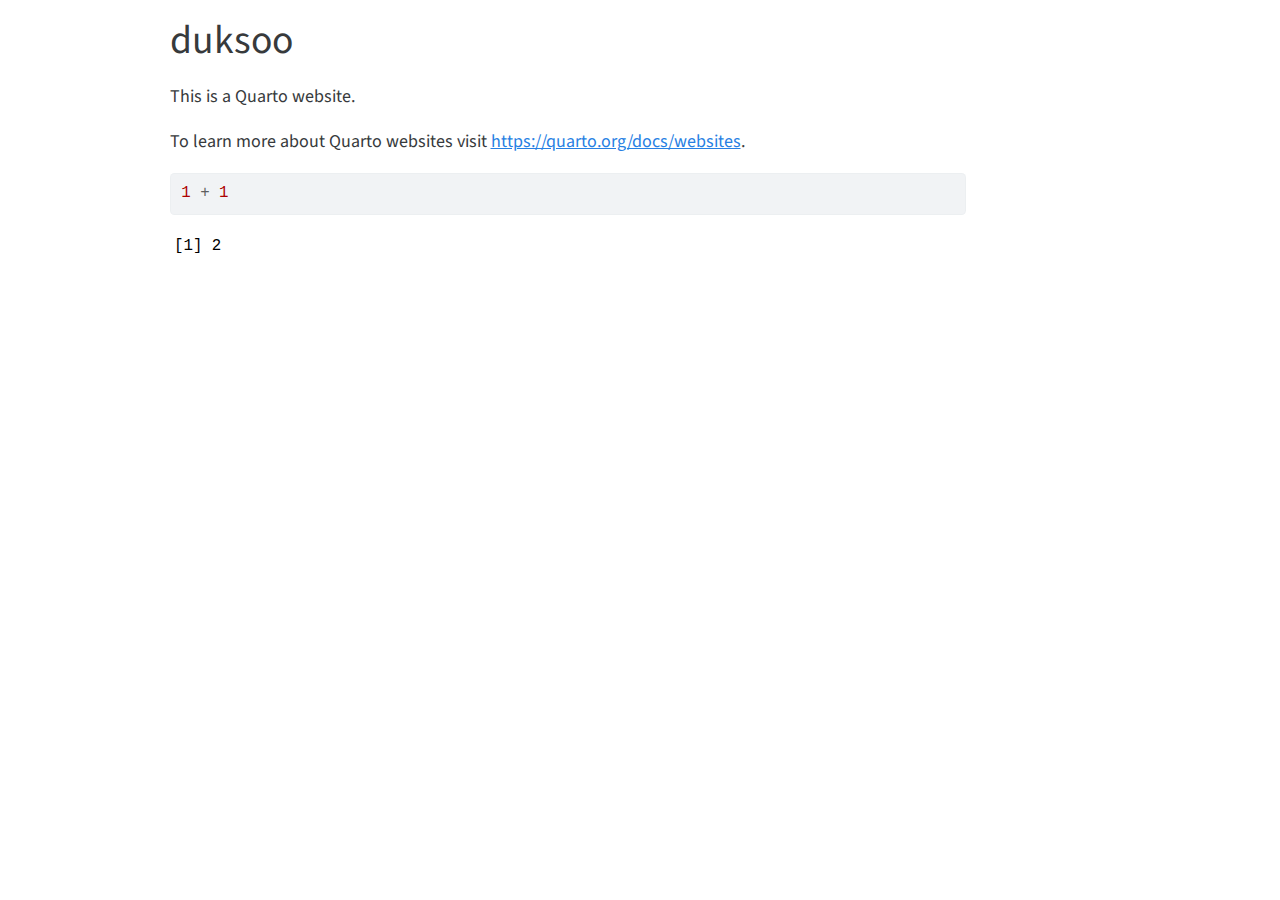
==== docs/index.html @ f3102d4a "start duksoo" ====
<!DOCTYPE html>
<html xmlns="http://www.w3.org/1999/xhtml" lang="en" xml:lang="en"><head>

<meta charset="utf-8">
<meta name="generator" content="quarto-1.2.280">

<meta name="viewport" content="width=device-width, initial-scale=1.0, user-scalable=yes">


<title>duksoo</title>
<style>
code{white-space: pre-wrap;}
span.smallcaps{font-variant: small-caps;}
div.columns{display: flex; gap: min(4vw, 1.5em);}
div.column{flex: auto; overflow-x: auto;}
div.hanging-indent{margin-left: 1.5em; text-indent: -1.5em;}
ul.task-list{list-style: none;}
ul.task-list li input[type="checkbox"] {
  width: 0.8em;
  margin: 0 0.8em 0.2em -1.6em;
  vertical-align: middle;
}
pre > code.sourceCode { white-space: pre; position: relative; }
pre > code.sourceCode > span { display: inline-block; line-height: 1.25; }
pre > code.sourceCode > span:empty { height: 1.2em; }
.sourceCode { overflow: visible; }
code.sourceCode > span { color: inherit; text-decoration: inherit; }
div.sourceCode { margin: 1em 0; }
pre.sourceCode { margin: 0; }
@media screen {
div.sourceCode { overflow: auto; }
}
@media print {
pre > code.sourceCode { white-space: pre-wrap; }
pre > code.sourceCode > span { text-indent: -5em; padding-left: 5em; }
}
pre.numberSource code
  { counter-reset: source-line 0; }
pre.numberSource code > span
  { position: relative; left: -4em; counter-increment: source-line; }
pre.numberSource code > span > a:first-child::before
  { content: counter(source-line);
    position: relative; left: -1em; text-align: right; vertical-align: baseline;
    border: none; display: inline-block;
    -webkit-touch-callout: none; -webkit-user-select: none;
    -khtml-user-select: none; -moz-user-select: none;
    -ms-user-select: none; user-select: none;
    padding: 0 4px; width: 4em;
    color: #aaaaaa;
  }
pre.numberSource { margin-left: 3em; border-left: 1px solid #aaaaaa;  padding-left: 4px; }
div.sourceCode
  {   }
@media screen {
pre > code.sourceCode > span > a:first-child::before { text-decoration: underline; }
}
code span.al { color: #ff0000; font-weight: bold; } /* Alert */
code span.an { color: #60a0b0; font-weight: bold; font-style: italic; } /* Annotation */
code span.at { color: #7d9029; } /* Attribute */
code span.bn { color: #40a070; } /* BaseN */
code span.bu { color: #008000; } /* BuiltIn */
code span.cf { color: #007020; font-weight: bold; } /* ControlFlow */
code span.ch { color: #4070a0; } /* Char */
code span.cn { color: #880000; } /* Constant */
code span.co { color: #60a0b0; font-style: italic; } /* Comment */
code span.cv { color: #60a0b0; font-weight: bold; font-style: italic; } /* CommentVar */
code span.do { color: #ba2121; font-style: italic; } /* Documentation */
code span.dt { color: #902000; } /* DataType */
code span.dv { color: #40a070; } /* DecVal */
code span.er { color: #ff0000; font-weight: bold; } /* Error */
code span.ex { } /* Extension */
code span.fl { color: #40a070; } /* Float */
code span.fu { color: #06287e; } /* Function */
code span.im { color: #008000; font-weight: bold; } /* Import */
code span.in { color: #60a0b0; font-weight: bold; font-style: italic; } /* Information */
code span.kw { color: #007020; font-weight: bold; } /* Keyword */
code span.op { color: #666666; } /* Operator */
code span.ot { color: #007020; } /* Other */
code span.pp { color: #bc7a00; } /* Preprocessor */
code span.sc { color: #4070a0; } /* SpecialChar */
code span.ss { color: #bb6688; } /* SpecialString */
code span.st { color: #4070a0; } /* String */
code span.va { color: #19177c; } /* Variable */
code span.vs { color: #4070a0; } /* VerbatimString */
code span.wa { color: #60a0b0; font-weight: bold; font-style: italic; } /* Warning */
</style>


<script src="index_files/libs/clipboard/clipboard.min.js"></script>
<script src="index_files/libs/quarto-html/quarto.js"></script>
<script src="index_files/libs/quarto-html/popper.min.js"></script>
<script src="index_files/libs/quarto-html/tippy.umd.min.js"></script>
<script src="index_files/libs/quarto-html/anchor.min.js"></script>
<link href="index_files/libs/quarto-html/tippy.css" rel="stylesheet">
<link href="index_files/libs/quarto-html/quarto-syntax-highlighting.css" rel="stylesheet" id="quarto-text-highlighting-styles">
<script src="index_files/libs/bootstrap/bootstrap.min.js"></script>
<link href="index_files/libs/bootstrap/bootstrap-icons.css" rel="stylesheet">
<link href="index_files/libs/bootstrap/bootstrap.min.css" rel="stylesheet" id="quarto-bootstrap" data-mode="light">


<link rel="stylesheet" href="styles.css">
</head>

<body>

<div id="quarto-content" class="page-columns page-rows-contents page-layout-article">
<div id="quarto-margin-sidebar" class="sidebar margin-sidebar">
  
</div>
<main class="content" id="quarto-document-content">

<header id="title-block-header" class="quarto-title-block default">
<div class="quarto-title">
<h1 class="title">duksoo</h1>
</div>



<div class="quarto-title-meta">

    
  
    
  </div>
  

</header>

<p>This is a Quarto website.</p>
<p>To learn more about Quarto websites visit <a href="https://quarto.org/docs/websites" class="uri">https://quarto.org/docs/websites</a>.</p>
<div class="cell">
<div class="sourceCode cell-code" id="cb1"><pre class="sourceCode r code-with-copy"><code class="sourceCode r"><span id="cb1-1"><a href="#cb1-1" aria-hidden="true" tabindex="-1"></a><span class="dv">1</span> <span class="sc">+</span> <span class="dv">1</span></span></code><button title="Copy to Clipboard" class="code-copy-button"><i class="bi"></i></button></pre></div>
<div class="cell-output cell-output-stdout">
<pre><code>[1] 2</code></pre>
</div>
</div>

</main>
<!-- /main column -->
<script id="quarto-html-after-body" type="application/javascript">
window.document.addEventListener("DOMContentLoaded", function (event) {
  const toggleBodyColorMode = (bsSheetEl) => {
    const mode = bsSheetEl.getAttribute("data-mode");
    const bodyEl = window.document.querySelector("body");
    if (mode === "dark") {
      bodyEl.classList.add("quarto-dark");
      bodyEl.classList.remove("quarto-light");
    } else {
      bodyEl.classList.add("quarto-light");
      bodyEl.classList.remove("quarto-dark");
    }
  }
  const toggleBodyColorPrimary = () => {
    const bsSheetEl = window.document.querySelector("link#quarto-bootstrap");
    if (bsSheetEl) {
      toggleBodyColorMode(bsSheetEl);
    }
  }
  toggleBodyColorPrimary();  
  const icon = "";
  const anchorJS = new window.AnchorJS();
  anchorJS.options = {
    placement: 'right',
    icon: icon
  };
  anchorJS.add('.anchored');
  const clipboard = new window.ClipboardJS('.code-copy-button', {
    target: function(trigger) {
      return trigger.previousElementSibling;
    }
  });
  clipboard.on('success', function(e) {
    // button target
    const button = e.trigger;
    // don't keep focus
    button.blur();
    // flash "checked"
    button.classList.add('code-copy-button-checked');
    var currentTitle = button.getAttribute("title");
    button.setAttribute("title", "Copied!");
    let tooltip;
    if (window.bootstrap) {
      button.setAttribute("data-bs-toggle", "tooltip");
      button.setAttribute("data-bs-placement", "left");
      button.setAttribute("data-bs-title", "Copied!");
      tooltip = new bootstrap.Tooltip(button, 
        { trigger: "manual", 
          customClass: "code-copy-button-tooltip",
          offset: [0, -8]});
      tooltip.show();    
    }
    setTimeout(function() {
      if (tooltip) {
        tooltip.hide();
        button.removeAttribute("data-bs-title");
        button.removeAttribute("data-bs-toggle");
        button.removeAttribute("data-bs-placement");
      }
      button.setAttribute("title", currentTitle);
      button.classList.remove('code-copy-button-checked');
    }, 1000);
    // clear code selection
    e.clearSelection();
  });
  function tippyHover(el, contentFn) {
    const config = {
      allowHTML: true,
      content: contentFn,
      maxWidth: 500,
      delay: 100,
      arrow: false,
      appendTo: function(el) {
          return el.parentElement;
      },
      interactive: true,
      interactiveBorder: 10,
      theme: 'quarto',
      placement: 'bottom-start'
    };
    window.tippy(el, config); 
  }
  const noterefs = window.document.querySelectorAll('a[role="doc-noteref"]');
  for (var i=0; i<noterefs.length; i++) {
    const ref = noterefs[i];
    tippyHover(ref, function() {
      // use id or data attribute instead here
      let href = ref.getAttribute('data-footnote-href') || ref.getAttribute('href');
      try { href = new URL(href).hash; } catch {}
      const id = href.replace(/^#\/?/, "");
      const note = window.document.getElementById(id);
      return note.innerHTML;
    });
  }
  const findCites = (el) => {
    const parentEl = el.parentElement;
    if (parentEl) {
      const cites = parentEl.dataset.cites;
      if (cites) {
        return {
          el,
          cites: cites.split(' ')
        };
      } else {
        return findCites(el.parentElement)
      }
    } else {
      return undefined;
    }
  };
  var bibliorefs = window.document.querySelectorAll('a[role="doc-biblioref"]');
  for (var i=0; i<bibliorefs.length; i++) {
    const ref = bibliorefs[i];
    const citeInfo = findCites(ref);
    if (citeInfo) {
      tippyHover(citeInfo.el, function() {
        var popup = window.document.createElement('div');
        citeInfo.cites.forEach(function(cite) {
          var citeDiv = window.document.createElement('div');
          citeDiv.classList.add('hanging-indent');
          citeDiv.classList.add('csl-entry');
          var biblioDiv = window.document.getElementById('ref-' + cite);
          if (biblioDiv) {
            citeDiv.innerHTML = biblioDiv.innerHTML;
          }
          popup.appendChild(citeDiv);
        });
        return popup.innerHTML;
      });
    }
  }
});
</script>
</div> <!-- /content -->



</body></html>
---- docs/index_files/libs/quarto-html/tippy.css ----
.tippy-box[data-animation=fade][data-state=hidden]{opacity:0}[data-tippy-root]{max-width:calc(100vw - 10px)}.tippy-box{position:relative;background-color:#333;color:#fff;border-radius:4px;font-size:14px;line-height:1.4;white-space:normal;outline:0;transition-property:transform,visibility,opacity}.tippy-box[data-placement^=top]>.tippy-arrow{bottom:0}.tippy-box[data-placement^=top]>.tippy-arrow:before{bottom:-7px;left:0;border-width:8px 8px 0;border-top-color:initial;transform-origin:center top}.tippy-box[data-placement^=bottom]>.tippy-arrow{top:0}.tippy-box[data-placement^=bottom]>.tippy-arrow:before{top:-7px;left:0;border-width:0 8px 8px;border-bottom-color:initial;transform-origin:center bottom}.tippy-box[data-placement^=left]>.tippy-arrow{right:0}.tippy-box[data-placement^=left]>.tippy-arrow:before{border-width:8px 0 8px 8px;border-left-color:initial;right:-7px;transform-origin:center left}.tippy-box[data-placement^=right]>.tippy-arrow{left:0}.tippy-box[data-placement^=right]>.tippy-arrow:before{left:-7px;border-width:8px 8px 8px 0;border-right-color:initial;transform-origin:center right}.tippy-box[data-inertia][data-state=visible]{transition-timing-function:cubic-bezier(.54,1.5,.38,1.11)}.tippy-arrow{width:16px;height:16px;color:#333}.tippy-arrow:before{content:"";position:absolute;border-color:transparent;border-style:solid}.tippy-content{position:relative;padding:5px 9px;z-index:1}
---- docs/index_files/libs/quarto-html/quarto-syntax-highlighting.css ----
/* quarto syntax highlight colors */
:root {
  --quarto-hl-ot-color: #003B4F;
  --quarto-hl-at-color: #657422;
  --quarto-hl-ss-color: #20794D;
  --quarto-hl-an-color: #5E5E5E;
  --quarto-hl-fu-color: #4758AB;
  --quarto-hl-st-color: #20794D;
  --quarto-hl-cf-color: #003B4F;
  --quarto-hl-op-color: #5E5E5E;
  --quarto-hl-er-color: #AD0000;
  --quarto-hl-bn-color: #AD0000;
  --quarto-hl-al-color: #AD0000;
  --quarto-hl-va-color: #111111;
  --quarto-hl-bu-color: inherit;
  --quarto-hl-ex-color: inherit;
  --quarto-hl-pp-color: #AD0000;
  --quarto-hl-in-color: #5E5E5E;
  --quarto-hl-vs-color: #20794D;
  --quarto-hl-wa-color: #5E5E5E;
  --quarto-hl-do-color: #5E5E5E;
  --quarto-hl-im-color: #00769E;
  --quarto-hl-ch-color: #20794D;
  --quarto-hl-dt-color: #AD0000;
  --quarto-hl-fl-color: #AD0000;
  --quarto-hl-co-color: #5E5E5E;
  --quarto-hl-cv-color: #5E5E5E;
  --quarto-hl-cn-color: #8f5902;
  --quarto-hl-sc-color: #5E5E5E;
  --quarto-hl-dv-color: #AD0000;
  --quarto-hl-kw-color: #003B4F;
}

/* other quarto variables */
:root {
  --quarto-font-monospace: SFMono-Regular, Menlo, Monaco, Consolas, "Liberation Mono", "Courier New", monospace;
}

pre > code.sourceCode > span {
  color: #003B4F;
}

code span {
  color: #003B4F;
}

code.sourceCode > span {
  color: #003B4F;
}

div.sourceCode,
div.sourceCode pre.sourceCode {
  color: #003B4F;
}

code span.ot {
  color: #003B4F;
}

code span.at {
  color: #657422;
}

code span.ss {
  color: #20794D;
}

code span.an {
  color: #5E5E5E;
}

code span.fu {
  color: #4758AB;
}

code span.st {
  color: #20794D;
}

code span.cf {
  color: #003B4F;
}

code span.op {
  color: #5E5E5E;
}

code span.er {
  color: #AD0000;
}

code span.bn {
  color: #AD0000;
}

code span.al {
  color: #AD0000;
}

code span.va {
  color: #111111;
}

code span.pp {
  color: #AD0000;
}

code span.in {
  color: #5E5E5E;
}

code span.vs {
  color: #20794D;
}

code span.wa {
  color: #5E5E5E;
  font-style: italic;
}

code span.do {
  color: #5E5E5E;
  font-style: italic;
}

code span.im {
  color: #00769E;
}

code span.ch {
  color: #20794D;
}

code span.dt {
  color: #AD0000;
}

code span.fl {
  color: #AD0000;
}

code span.co {
  color: #5E5E5E;
}

code span.cv {
  color: #5E5E5E;
  font-style: italic;
}

code span.cn {
  color: #8f5902;
}

code span.sc {
  color: #5E5E5E;
}

code span.dv {
  color: #AD0000;
}

code span.kw {
  color: #003B4F;
}

.prevent-inlining {
  content: "</";
}

/*# sourceMappingURL=debc5d5d77c3f9108843748ff7464032.css.map */
---- docs/styles.css ----
/* css styles */
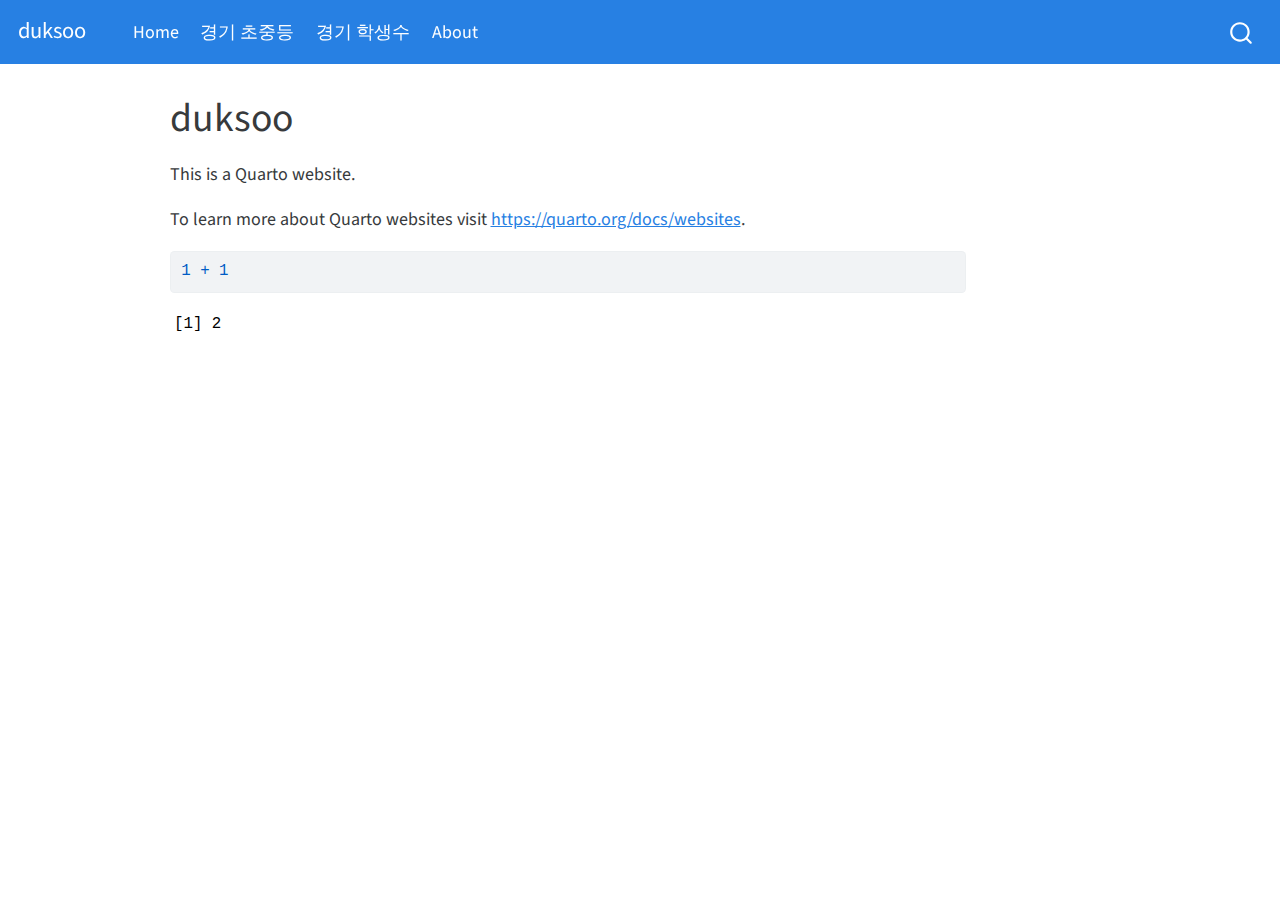
==== commit c99e9716: "added gg closed school" ====
--- a/docs/index.html
+++ b/docs/index.html
@@ -1,5 +1,5 @@
 <!DOCTYPE html>
-<html xmlns="http://www.w3.org/1999/xhtml" lang="en" xml:lang="en"><head>
+<html xmlns="http://www.w3.org/1999/xhtml" lang="kr" xml:lang="kr"><head>
 
 <meta charset="utf-8">
 <meta name="generator" content="quarto-1.2.280">
@@ -86,27 +86,92 @@
 </style>
 
 
-<script src="index_files/libs/clipboard/clipboard.min.js"></script>
-<script src="index_files/libs/quarto-html/quarto.js"></script>
-<script src="index_files/libs/quarto-html/popper.min.js"></script>
-<script src="index_files/libs/quarto-html/tippy.umd.min.js"></script>
-<script src="index_files/libs/quarto-html/anchor.min.js"></script>
-<link href="index_files/libs/quarto-html/tippy.css" rel="stylesheet">
-<link href="index_files/libs/quarto-html/quarto-syntax-highlighting.css" rel="stylesheet" id="quarto-text-highlighting-styles">
-<script src="index_files/libs/bootstrap/bootstrap.min.js"></script>
-<link href="index_files/libs/bootstrap/bootstrap-icons.css" rel="stylesheet">
-<link href="index_files/libs/bootstrap/bootstrap.min.css" rel="stylesheet" id="quarto-bootstrap" data-mode="light">
+<script src="site_libs/quarto-nav/quarto-nav.js"></script>
+<script src="site_libs/quarto-nav/headroom.min.js"></script>
+<script src="site_libs/clipboard/clipboard.min.js"></script>
+<script src="site_libs/quarto-search/autocomplete.umd.js"></script>
+<script src="site_libs/quarto-search/fuse.min.js"></script>
+<script src="site_libs/quarto-search/quarto-search.js"></script>
+<meta name="quarto:offset" content="./">
+<script src="site_libs/quarto-html/quarto.js"></script>
+<script src="site_libs/quarto-html/popper.min.js"></script>
+<script src="site_libs/quarto-html/tippy.umd.min.js"></script>
+<script src="site_libs/quarto-html/anchor.min.js"></script>
+<link href="site_libs/quarto-html/tippy.css" rel="stylesheet">
+<link href="site_libs/quarto-html/quarto-syntax-highlighting.css" rel="stylesheet" id="quarto-text-highlighting-styles">
+<script src="site_libs/bootstrap/bootstrap.min.js"></script>
+<link href="site_libs/bootstrap/bootstrap-icons.css" rel="stylesheet">
+<link href="site_libs/bootstrap/bootstrap.min.css" rel="stylesheet" id="quarto-bootstrap" data-mode="light">
+<script id="quarto-search-options" type="application/json">{
+  "location": "navbar",
+  "copy-button": false,
+  "collapse-after": 3,
+  "panel-placement": "end",
+  "type": "overlay",
+  "limit": 20,
+  "language": {
+    "search-no-results-text": "일치 없음",
+    "search-matching-documents-text": "일치된 문서",
+    "search-copy-link-title": "검색 링크 복사",
+    "search-hide-matches-text": "추가 검색 결과 숨기기",
+    "search-more-match-text": "추가 검색결과",
+    "search-more-matches-text": "추가 검색결과",
+    "search-clear-button-title": "제거",
+    "search-detached-cancel-button-title": "취소",
+    "search-submit-button-title": "검색"
+  }
+}</script>
 
 
 <link rel="stylesheet" href="styles.css">
 </head>
 
-<body>
-
-<div id="quarto-content" class="page-columns page-rows-contents page-layout-article">
-<div id="quarto-margin-sidebar" class="sidebar margin-sidebar">
-  
-</div>
+<body class="nav-fixed">
+
+<div id="quarto-search-results"></div>
+  <header id="quarto-header" class="headroom fixed-top">
+    <nav class="navbar navbar-expand-lg navbar-dark ">
+      <div class="navbar-container container-fluid">
+      <div class="navbar-brand-container">
+    <a class="navbar-brand" href="./index.html">
+    <span class="navbar-title">duksoo</span>
+    </a>
+  </div>
+          <button class="navbar-toggler" type="button" data-bs-toggle="collapse" data-bs-target="#navbarCollapse" aria-controls="navbarCollapse" aria-expanded="false" aria-label="Toggle navigation" onclick="if (window.quartoToggleHeadroom) { window.quartoToggleHeadroom(); }">
+  <span class="navbar-toggler-icon"></span>
+</button>
+          <div class="collapse navbar-collapse" id="navbarCollapse">
+            <ul class="navbar-nav navbar-nav-scroll me-auto">
+  <li class="nav-item">
+    <a class="nav-link active" href="./index.html" aria-current="page">
+ <span class="menu-text">Home</span></a>
+  </li>  
+  <li class="nav-item">
+    <a class="nav-link" href="./school_data.html">
+ <span class="menu-text">경기 초중등</span></a>
+  </li>  
+  <li class="nav-item">
+    <a class="nav-link" href="./student_data.html">
+ <span class="menu-text">경기 학생수</span></a>
+  </li>  
+  <li class="nav-item">
+    <a class="nav-link" href="./about.html">
+ <span class="menu-text">About</span></a>
+  </li>  
+</ul>
+              <div id="quarto-search" class="" title="Search"></div>
+          </div> <!-- /navcollapse -->
+      </div> <!-- /container-fluid -->
+    </nav>
+</header>
+<!-- content -->
+<div id="quarto-content" class="quarto-container page-columns page-rows-contents page-layout-article page-navbar">
+<!-- sidebar -->
+<!-- margin-sidebar -->
+    <div id="quarto-margin-sidebar" class="sidebar margin-sidebar">
+        
+    </div>
+<!-- main -->
 <main class="content" id="quarto-document-content">
 
 <header id="title-block-header" class="quarto-title-block default">
@@ -129,14 +194,15 @@
 <p>This is a Quarto website.</p>
 <p>To learn more about Quarto websites visit <a href="https://quarto.org/docs/websites" class="uri">https://quarto.org/docs/websites</a>.</p>
 <div class="cell">
-<div class="sourceCode cell-code" id="cb1"><pre class="sourceCode r code-with-copy"><code class="sourceCode r"><span id="cb1-1"><a href="#cb1-1" aria-hidden="true" tabindex="-1"></a><span class="dv">1</span> <span class="sc">+</span> <span class="dv">1</span></span></code><button title="Copy to Clipboard" class="code-copy-button"><i class="bi"></i></button></pre></div>
+<div class="sourceCode cell-code" id="cb1"><pre class="sourceCode r code-with-copy"><code class="sourceCode r"><span id="cb1-1"><a href="#cb1-1" aria-hidden="true" tabindex="-1"></a><span class="dv">1</span> <span class="sc">+</span> <span class="dv">1</span></span></code><button title="클립보드 복사" class="code-copy-button"><i class="bi"></i></button></pre></div>
 <div class="cell-output cell-output-stdout">
 <pre><code>[1] 2</code></pre>
 </div>
 </div>
 
-</main>
-<!-- /main column -->
+
+
+</main> <!-- /main -->
 <script id="quarto-html-after-body" type="application/javascript">
 window.document.addEventListener("DOMContentLoaded", function (event) {
   const toggleBodyColorMode = (bsSheetEl) => {
@@ -177,12 +243,12 @@
     // flash "checked"
     button.classList.add('code-copy-button-checked');
     var currentTitle = button.getAttribute("title");
-    button.setAttribute("title", "Copied!");
+    button.setAttribute("title", "복사완료!");
     let tooltip;
     if (window.bootstrap) {
       button.setAttribute("data-bs-toggle", "tooltip");
       button.setAttribute("data-bs-placement", "left");
-      button.setAttribute("data-bs-title", "Copied!");
+      button.setAttribute("data-bs-title", "복사완료!");
       tooltip = new bootstrap.Tooltip(button, 
         { trigger: "manual", 
           customClass: "code-copy-button-tooltip",
--- a/docs/site_libs/quarto-html/tippy.css
+++ b/docs/site_libs/quarto-html/tippy.css
@@ -0,0 +1 @@
+.tippy-box[data-animation=fade][data-state=hidden]{opacity:0}[data-tippy-root]{max-width:calc(100vw - 10px)}.tippy-box{position:relative;background-color:#333;color:#fff;border-radius:4px;font-size:14px;line-height:1.4;white-space:normal;outline:0;transition-property:transform,visibility,opacity}.tippy-box[data-placement^=top]>.tippy-arrow{bottom:0}.tippy-box[data-placement^=top]>.tippy-arrow:before{bottom:-7px;left:0;border-width:8px 8px 0;border-top-color:initial;transform-origin:center top}.tippy-box[data-placement^=bottom]>.tippy-arrow{top:0}.tippy-box[data-placement^=bottom]>.tippy-arrow:before{top:-7px;left:0;border-width:0 8px 8px;border-bottom-color:initial;transform-origin:center bottom}.tippy-box[data-placement^=left]>.tippy-arrow{right:0}.tippy-box[data-placement^=left]>.tippy-arrow:before{border-width:8px 0 8px 8px;border-left-color:initial;right:-7px;transform-origin:center left}.tippy-box[data-placement^=right]>.tippy-arrow{left:0}.tippy-box[data-placement^=right]>.tippy-arrow:before{left:-7px;border-width:8px 8px 8px 0;border-right-color:initial;transform-origin:center right}.tippy-box[data-inertia][data-state=visible]{transition-timing-function:cubic-bezier(.54,1.5,.38,1.11)}.tippy-arrow{width:16px;height:16px;color:#333}.tippy-arrow:before{content:"";position:absolute;border-color:transparent;border-style:solid}.tippy-content{position:relative;padding:5px 9px;z-index:1}--- a/docs/site_libs/quarto-html/quarto-syntax-highlighting.css
+++ b/docs/site_libs/quarto-html/quarto-syntax-highlighting.css
@@ -0,0 +1,179 @@
+/* quarto syntax highlight colors */
+:root {
+  --quarto-hl-al-color: #ff5555;
+  --quarto-hl-an-color: #6a737d;
+  --quarto-hl-at-color: #d73a49;
+  --quarto-hl-bn-color: #005cc5;
+  --quarto-hl-bu-color: #d73a49;
+  --quarto-hl-ch-color: #032f62;
+  --quarto-hl-co-color: #6a737d;
+  --quarto-hl-cv-color: #6a737d;
+  --quarto-hl-cn-color: #005cc5;
+  --quarto-hl-cf-color: #d73a49;
+  --quarto-hl-dt-color: #d73a49;
+  --quarto-hl-dv-color: #005cc5;
+  --quarto-hl-do-color: #6a737d;
+  --quarto-hl-er-color: #ff5555;
+  --quarto-hl-ex-color: #d73a49;
+  --quarto-hl-fl-color: #005cc5;
+  --quarto-hl-fu-color: #6f42c1;
+  --quarto-hl-im-color: #032f62;
+  --quarto-hl-in-color: #6a737d;
+  --quarto-hl-kw-color: #d73a49;
+  --quarto-hl-op-color: #24292e;
+  --quarto-hl-pp-color: #d73a49;
+  --quarto-hl-re-color: #6a737d;
+  --quarto-hl-sc-color: #005cc5;
+  --quarto-hl-ss-color: #032f62;
+  --quarto-hl-st-color: #032f62;
+  --quarto-hl-va-color: #e36209;
+  --quarto-hl-vs-color: #032f62;
+  --quarto-hl-wa-color: #ff5555;
+}
+
+/* other quarto variables */
+:root {
+  --quarto-font-monospace: SFMono-Regular, Menlo, Monaco, Consolas, "Liberation Mono", "Courier New", monospace;
+}
+
+code span.al {
+  font-weight: bold;
+  color: #ff5555;
+}
+
+code span.an {
+  color: #6a737d;
+}
+
+code span.at {
+  color: #d73a49;
+}
+
+code span.bn {
+  color: #005cc5;
+}
+
+code span.bu {
+  color: #d73a49;
+}
+
+code span.ch {
+  color: #032f62;
+}
+
+code span.co {
+  color: #6a737d;
+}
+
+code span.cv {
+  color: #6a737d;
+}
+
+code span.cn {
+  color: #005cc5;
+}
+
+code span.cf {
+  color: #d73a49;
+}
+
+code span.dt {
+  color: #d73a49;
+}
+
+code span.dv {
+  color: #005cc5;
+}
+
+code span.do {
+  color: #6a737d;
+}
+
+code span.er {
+  color: #ff5555;
+  text-decoration: underline;
+}
+
+code span.ex {
+  font-weight: bold;
+  color: #d73a49;
+}
+
+code span.fl {
+  color: #005cc5;
+}
+
+code span.fu {
+  color: #6f42c1;
+}
+
+code span.im {
+  color: #032f62;
+}
+
+code span.in {
+  color: #6a737d;
+}
+
+code span.kw {
+  color: #d73a49;
+}
+
+pre > code.sourceCode > span {
+  color: #24292e;
+}
+
+code span {
+  color: #24292e;
+}
+
+code.sourceCode > span {
+  color: #24292e;
+}
+
+div.sourceCode,
+div.sourceCode pre.sourceCode {
+  color: #24292e;
+}
+
+code span.op {
+  color: #24292e;
+}
+
+code span.pp {
+  color: #d73a49;
+}
+
+code span.re {
+  color: #6a737d;
+}
+
+code span.sc {
+  color: #005cc5;
+}
+
+code span.ss {
+  color: #032f62;
+}
+
+code span.st {
+  color: #032f62;
+}
+
+code span.va {
+  color: #e36209;
+}
+
+code span.vs {
+  color: #032f62;
+}
+
+code span.wa {
+  color: #ff5555;
+}
+
+.prevent-inlining {
+  content: "</";
+}
+
+/*# sourceMappingURL=debc5d5d77c3f9108843748ff7464032.css.map */
